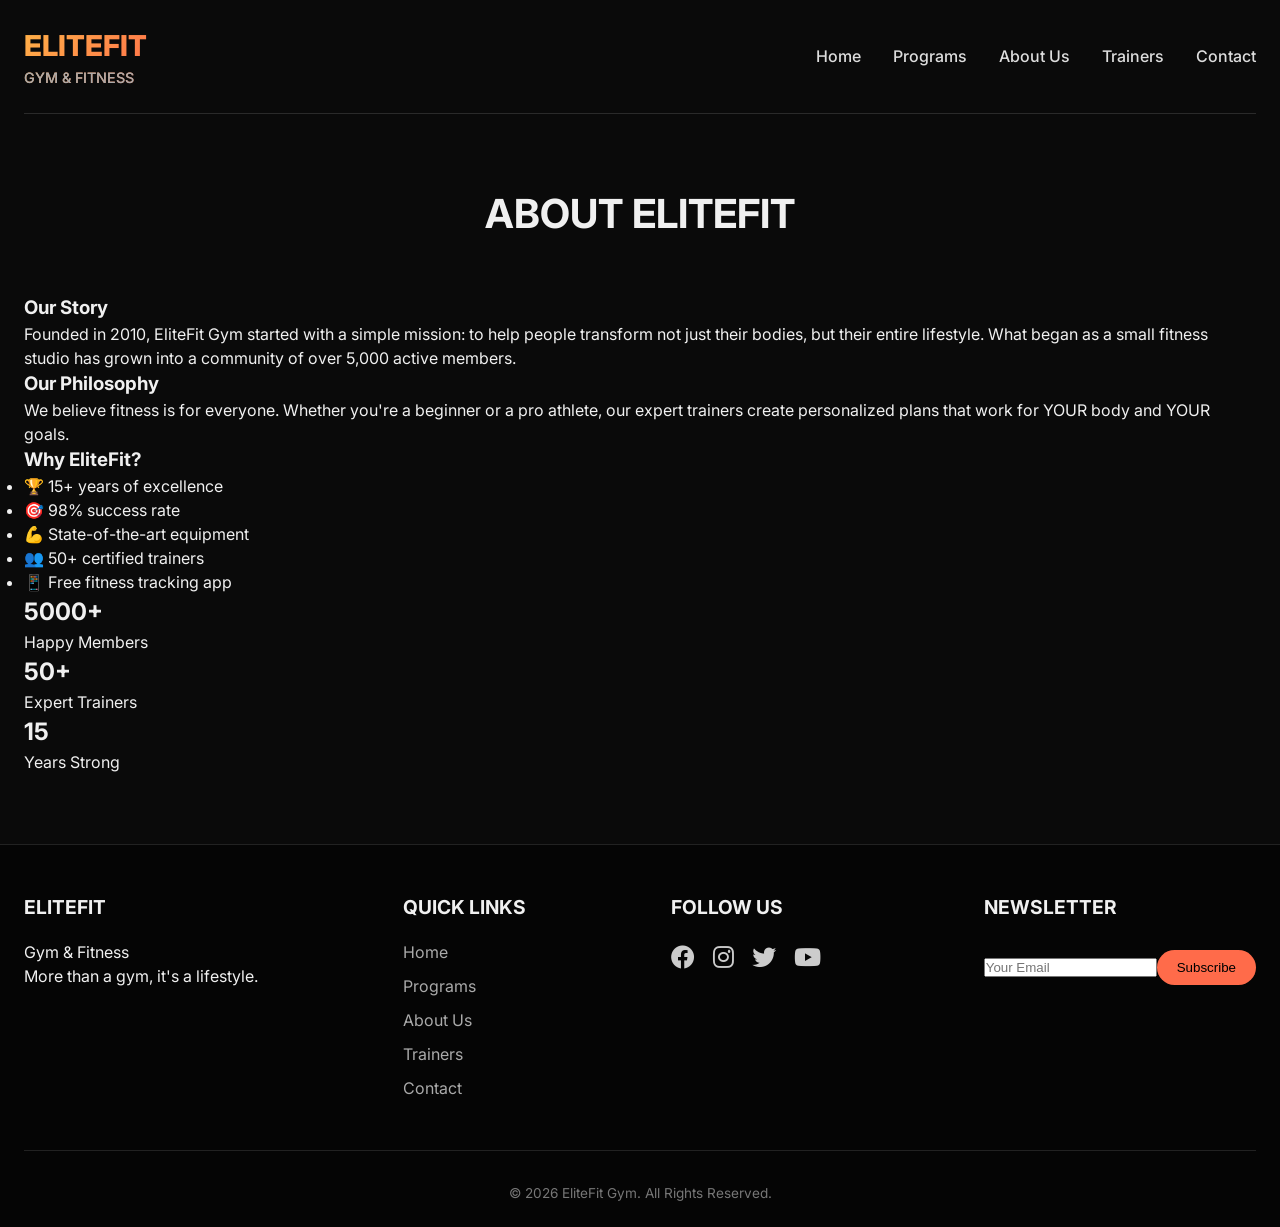
==== about.html @ ea0543e7 "Create about.html" ====
<!DOCTYPE html>
<html lang="en">
<head>
    <meta charset="UTF-8">
    <meta name="viewport" content="width=device-width, initial-scale=1.0">
    <title>EliteFit - About Us</title>
    <link rel="stylesheet" href="css/style.css">
    <link href="https://fonts.googleapis.com/css2?family=Inter:wght@300;400;600;700;800&display=swap" rel="stylesheet">
    <link rel="stylesheet" href="https://cdnjs.cloudflare.com/ajax/libs/font-awesome/6.0.0-beta3/css/all.min.css">
</head>
<body>
    <div class="container">
        <nav class="navbar">
            <div class="logo">ELITEFIT <span>GYM & FITNESS</span></div>
            <div class="nav-links">
                <a href="index.html">Home</a>
                <a href="programs.html">Programs</a>
                <a href="about.html">About Us</a>
                <a href="trainers.html">Trainers</a>
                <a href="contact.html">Contact</a>
            </div>
        </nav>
    </div>

    <section>
        <div class="container">
            <h2 class="section-title">ABOUT ELITEFIT</h2>
            <div class="about-content">
                <div class="about-text">
                    <h3>Our Story</h3>
                    <p>Founded in 2010, EliteFit Gym started with a simple mission: to help people transform not just their bodies, but their entire lifestyle. What began as a small fitness studio has grown into a community of over 5,000 active members.</p>
                    
                    <h3>Our Philosophy</h3>
                    <p>We believe fitness is for everyone. Whether you're a beginner or a pro athlete, our expert trainers create personalized plans that work for YOUR body and YOUR goals.</p>
                    
                    <h3>Why EliteFit?</h3>
                    <ul>
                        <li>🏆 15+ years of excellence</li>
                        <li>🎯 98% success rate</li>
                        <li>💪 State-of-the-art equipment</li>
                        <li>👥 50+ certified trainers</li>
                        <li>📱 Free fitness tracking app</li>
                    </ul>
                </div>
                <div class="about-stats-large">
                    <div class="stat-circle"><h2>5000+</h2><p>Happy Members</p></div>
                    <div class="stat-circle"><h2>50+</h2><p>Expert Trainers</p></div>
                    <div class="stat-circle"><h2>15</h2><p>Years Strong</p></div>
                </div>
            </div>
        </div>
    </section>

    <footer>
        <div class="container">
            <div class="footer-grid">
                <div class="footer-col"><h4>ELITEFIT</h4><p>Gym & Fitness<br>More than a gym, it's a lifestyle.</p></div>
                <div class="footer-col"><h4>QUICK LINKS</h4><a href="index.html">Home</a><a href="programs.html">Programs</a><a href="about.html">About Us</a><a href="trainers.html">Trainers</a><a href="contact.html">Contact</a></div>
                <div class="footer-col"><h4>FOLLOW US</h4><div class="social-icons"><a href="#"><i class="fab fa-facebook"></i></a><a href="#"><i class="fab fa-instagram"></i></a><a href="#"><i class="fab fa-twitter"></i></a><a href="#"><i class="fab fa-youtube"></i></a></div></div>
                <div class="footer-col"><h4>NEWSLETTER</h4><input type="email" placeholder="Your Email"><button class="subscribe-btn">Subscribe</button></div>
            </div>
            <div class="copyright">© 2026 EliteFit Gym. All Rights Reserved.</div>
        </div>
    </footer>
    <script src="js/script.js"></script>
</body>
</html>
---- css/style.css ----
* {
    margin: 0;
    padding: 0;
    box-sizing: border-box;
}

body {
    font-family: 'Inter', sans-serif;
    background-color: #0a0a0a;
    color: #f0f0f0;
    line-height: 1.5;
}

.container {
    max-width: 1280px;
    margin: 0 auto;
    padding: 0 24px;
}

.navbar {
    display: flex;
    justify-content: space-between;
    align-items: center;
    padding: 24px 0;
    border-bottom: 1px solid #2a2a2a;
}

.logo {
    font-size: 1.8rem;
    font-weight: 800;
    background: linear-gradient(135deg, #ffb347, #ff6b4a);
    -webkit-background-clip: text;
    background-clip: text;
    color: transparent;
}

.logo span {
    font-size: 0.9rem;
    font-weight: 500;
    display: block;
    color: #aaa;
    background: none;
    -webkit-background-clip: unset;
    background-clip: unset;
}

.nav-links a {
    color: #ddd;
    margin-left: 28px;
    text-decoration: none;
    font-weight: 500;
    transition: 0.2s;
}

.nav-links a:hover {
    color: #ff7b42;
}

.btn-primary, .btn-secondary {
    display: inline-block;
    padding: 12px 28px;
    border-radius: 40px;
    font-weight: 700;
    text-decoration: none;
    transition: 0.2s;
    text-align: center;
}

.btn-primary {
    background: #ff6b4a;
    color: #0a0a0a;
    border: none;
}

.btn-primary:hover {
    background: #ff5722;
    transform: scale(1.02);
}

.btn-secondary {
    background: transparent;
    color: #ff6b4a;
    border: 2px solid #ff6b4a;
}

.btn-secondary:hover {
    background: #ff6b4a20;
}

.hero {
    display: flex;
    justify-content: space-between;
    align-items: center;
    padding: 60px 0 40px;
    gap: 30px;
    flex-wrap: wrap;
}

.hero-content h1 {
    font-size: 3.2rem;
    line-height: 1.2;
    font-weight: 800;
    margin-bottom: 24px;
}

.hero-content h1 span {
    color: #ff7b42;
}

.hero-stats {
    display: flex;
    gap: 32px;
    margin: 32px 0;
    flex-wrap: wrap;
}

.stat-item h3 {
    font-size: 1.8rem;
    font-weight: 800;
    color: #ff7b42;
}

.hero-image {
    background: #1a1a1a;
    border-radius: 32px;
    padding: 50px;
    text-align: center;
}

.hero-image i {
    font-size: 5rem;
    color: #ff7b42;
}

section {
    padding: 70px 0;
    border-bottom: 1px solid #222;
}

.section-title {
    font-size: 2.5rem;
    font-weight: 700;
    text-align: center;
    margin-bottom: 50px;
}

.cards-grid {
    display: flex;
    flex-wrap: wrap;
    gap: 30px;
    justify-content: center;
}

.card {
    background: #111;
    border-radius: 24px;
    padding: 30px 24px;
    text-align: center;
    flex: 1 1 240px;
    border: 1px solid #2c2c2c;
}

.card i {
    font-size: 2.8rem;
    color: #ff7b42;
    margin-bottom: 20px;
}

.trainer-grid {
    display: flex;
    flex-wrap: wrap;
    gap: 30px;
    justify-content: center;
}

.trainer-card {
    background: #111;
    border-radius: 28px;
    padding: 20px;
    text-align: center;
    width: 220px;
    border: 1px solid #2a2a2a;
}

.trainer-img {
    width: 120px;
    height: 120px;
    background: #ff7b4233;
    border-radius: 50%;
    margin: 0 auto 16px;
    display: flex;
    align-items: center;
    justify-content: center;
}

.trainer-img i {
    font-size: 3rem;
    color: #ff7b42;
}

.testimonial-grid {
    display: flex;
    flex-wrap: wrap;
    gap: 24px;
    justify-content: center;
}

.testimonial {
    background: #111;
    padding: 28px;
    border-radius: 28px;
    max-width: 320px;
    border-left: 4px solid #ff7b42;
}

.program-badges {
    display: flex;
    flex-wrap: wrap;
    justify-content: center;
    gap: 16px;
}

.badge {
    background: #1e1e1e;
    padding: 12px 28px;
    border-radius: 60px;
    font-weight: 600;
    font-size: 1rem;
}

.app-section {
    background: linear-gradient(145deg, #111, #0a0a0a);
    border-radius: 48px;
    padding: 48px;
    text-align: center;
}

.app-features {
    display: flex;
    justify-content: center;
    gap: 24px;
    flex-wrap: wrap;
    margin: 20px 0;
}

.app-buttons {
    display: flex;
    justify-content: center;
    gap: 20px;
    margin-top: 24px;
    flex-wrap: wrap;
}

.app-btn {
    background: #222;
    padding: 12px 28px;
    border-radius: 40px;
    display: inline-flex;
    align-items: center;
    gap: 12px;
    color: white;
    text-decoration: none;
}

.contact-form {
    max-width: 700px;
    margin: 0 auto;
    background: #111;
    padding: 36px;
    border-radius: 32px;
}

.contact-form input, .contact-form select, .contact-form textarea {
    width: 100%;
    padding: 14px 18px;
    background: #1e1e1e;
    border: 1px solid #333;
    border-radius: 28px;
    color: white;
    font-family: inherit;
    margin-bottom: 20px;
}

.contact-form button {
    background: #ff6b4a;
    border: none;
    width: 100%;
    padding: 14px;
    font-weight: bold;
    font-size: 1rem;
    border-radius: 40px;
    cursor: pointer;
}

footer {
    padding: 48px 0 24px;
    background: #050505;
}

.footer-grid {
    display: flex;
    flex-wrap: wrap;
    justify-content: space-between;
    gap: 40px;
    margin-bottom: 40px;
}

.footer-col h4 {
    margin-bottom: 18px;
    font-size: 1.2rem;
}

.footer-col a {
    display: block;
    color: #aaa;
    text-decoration: none;
    margin-bottom: 10px;
}

.social-icons a {
    display: inline-block;
    margin-right: 18px;
    font-size: 1.5rem;
    color: #ccc;
}

.subscribe-btn {
    background: #ff6b4a;
    border: none;
    padding: 10px 20px;
    border-radius: 40px;
    margin-top: 10px;
    cursor: pointer;
}

.copyright {
    text-align: center;
    padding-top: 32px;
    border-top: 1px solid #222;
    font-size: 0.85rem;
    color: #777;
}

@media (max-width: 768px) {
    .navbar {
        flex-direction: column;
        gap: 16px;
    }
    .hero-content h1 {
        font-size: 2.2rem;
    }
    .section-title {
        font-size: 1.9rem;
    }
}
/* ===== MOBILE FRIENDLY (2 COLUMNS ON PHONE) ===== */
@media (max-width: 768px) {
  /* 1. Stats ek line mein */
  .hero-stats {
    display: flex;
    flex-wrap: wrap;
    justify-content: space-between;
    gap: 8px;
  }
  
  .stat-item {
    flex: 1;
    min-width: 70px;
    text-align: center;
  }
  
  .stat-item h3 {
    font-size: 1.2rem;
  }
  
  .stat-item p {
    font-size: 0.65rem;
  }
  
  /* 2. Cards, Trainers, Testimonials → 2 per line */
  .cards-grid,
  .trainer-grid,
  .testimonial-grid {
    display: grid;
    grid-template-columns: repeat(2, 1fr);
    gap: 16px;
  }
  
  .card, .trainer-card, .testimonial {
    padding: 16px 12px;
  }
  
  /* 3. App features 2 per line */
  .app-features {
    display: grid;
    grid-template-columns: repeat(2, 1fr);
    gap: 12px;
  }
  
  /* 4. Footer 2 columns */
  .footer-grid {
    display: grid;
    grid-template-columns: repeat(2, 1fr);
    gap: 24px;
  }
  
  /* 5. Hero heading chota */
  .hero-content h1 {
    font-size: 1.8rem;
  }
  
  /* 6. Badges wrap properly */
  .program-badges {
    display: flex;
    flex-wrap: wrap;
    justify-content: center;
    gap: 8px;
  }
  
  .badge {
    font-size: 0.75rem;
    padding: 6px 12px;
  }
  
  /* 7. Navbar mobile friendly */
  .navbar {
    flex-direction: column;
    gap: 12px;
    text-align: center;
  }
  
  .nav-links {
    display: flex;
    flex-wrap: wrap;
    justify-content: center;
    gap: 16px;
  }
  
  .nav-links a {
    margin-left: 0;
    font-size: 0.9rem;
  }
}
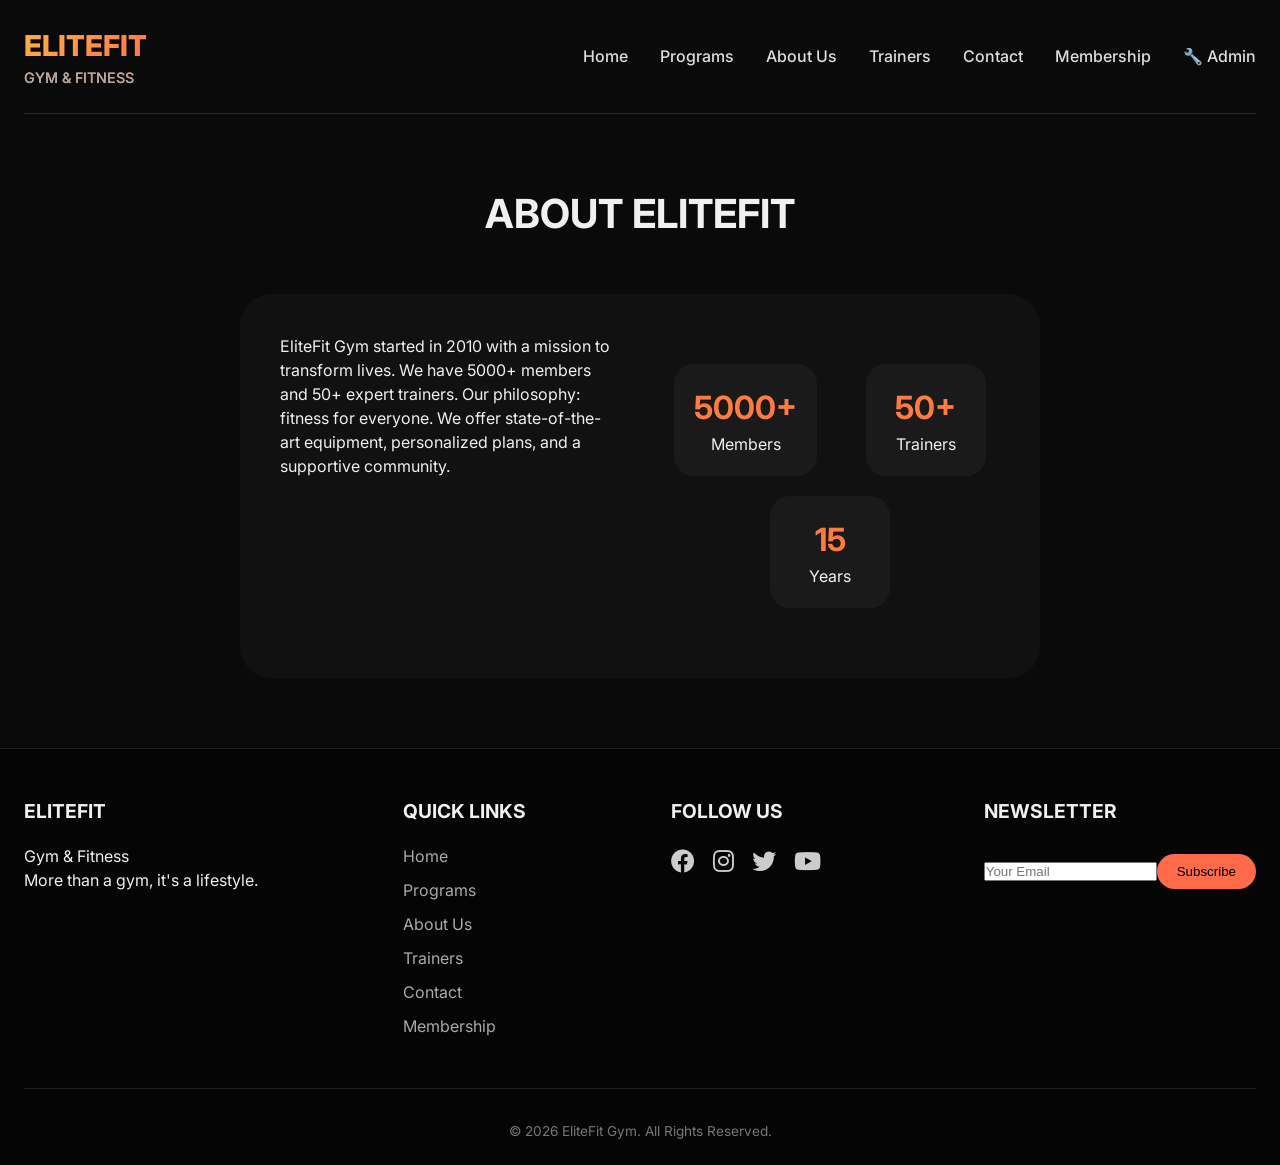
==== commit 526db0eb: "Update about.html" ====
--- a/about.html
+++ b/about.html
@@ -7,6 +7,13 @@
     <link rel="stylesheet" href="css/style.css">
     <link href="https://fonts.googleapis.com/css2?family=Inter:wght@300;400;600;700;800&display=swap" rel="stylesheet">
     <link rel="stylesheet" href="https://cdnjs.cloudflare.com/ajax/libs/font-awesome/6.0.0-beta3/css/all.min.css">
+    <style>
+        .about-content { max-width: 800px; margin: 0 auto; background: #111; padding: 40px; border-radius: 32px; }
+        .about-content h3 { color: #ff7b42; margin-top: 25px; }
+        .stats-grid { display: flex; justify-content: space-around; margin: 30px 0; flex-wrap: wrap; gap: 20px; }
+        .stat-circle { text-align: center; background: #1a1a1a; padding: 20px; border-radius: 20px; min-width: 120px; }
+        .stat-circle h2 { color: #ff7b42; font-size: 2rem; }
+    </style>
 </head>
 <body>
     <div class="container">
@@ -18,6 +25,8 @@
                 <a href="about.html">About Us</a>
                 <a href="trainers.html">Trainers</a>
                 <a href="contact.html">Contact</a>
+                <a href="membership.html">Membership</a>
+                <a href="admin.html">🔧 Admin</a>
             </div>
         </nav>
     </div>
@@ -26,26 +35,11 @@
         <div class="container">
             <h2 class="section-title">ABOUT ELITEFIT</h2>
             <div class="about-content">
-                <div class="about-text">
-                    <h3>Our Story</h3>
-                    <p>Founded in 2010, EliteFit Gym started with a simple mission: to help people transform not just their bodies, but their entire lifestyle. What began as a small fitness studio has grown into a community of over 5,000 active members.</p>
-                    
-                    <h3>Our Philosophy</h3>
-                    <p>We believe fitness is for everyone. Whether you're a beginner or a pro athlete, our expert trainers create personalized plans that work for YOUR body and YOUR goals.</p>
-                    
-                    <h3>Why EliteFit?</h3>
-                    <ul>
-                        <li>🏆 15+ years of excellence</li>
-                        <li>🎯 98% success rate</li>
-                        <li>💪 State-of-the-art equipment</li>
-                        <li>👥 50+ certified trainers</li>
-                        <li>📱 Free fitness tracking app</li>
-                    </ul>
-                </div>
-                <div class="about-stats-large">
-                    <div class="stat-circle"><h2>5000+</h2><p>Happy Members</p></div>
-                    <div class="stat-circle"><h2>50+</h2><p>Expert Trainers</p></div>
-                    <div class="stat-circle"><h2>15</h2><p>Years Strong</p></div>
+                <p id="aboutText">Loading...</p>
+                <div class="stats-grid">
+                    <div class="stat-circle"><h2>5000+</h2><p>Members</p></div>
+                    <div class="stat-circle"><h2>50+</h2><p>Trainers</p></div>
+                    <div class="stat-circle"><h2>15</h2><p>Years</p></div>
                 </div>
             </div>
         </div>
@@ -55,13 +49,23 @@
         <div class="container">
             <div class="footer-grid">
                 <div class="footer-col"><h4>ELITEFIT</h4><p>Gym & Fitness<br>More than a gym, it's a lifestyle.</p></div>
-                <div class="footer-col"><h4>QUICK LINKS</h4><a href="index.html">Home</a><a href="programs.html">Programs</a><a href="about.html">About Us</a><a href="trainers.html">Trainers</a><a href="contact.html">Contact</a></div>
+                <div class="footer-col"><h4>QUICK LINKS</h4><a href="index.html">Home</a><a href="programs.html">Programs</a><a href="about.html">About Us</a><a href="trainers.html">Trainers</a><a href="contact.html">Contact</a><a href="membership.html">Membership</a></div>
                 <div class="footer-col"><h4>FOLLOW US</h4><div class="social-icons"><a href="#"><i class="fab fa-facebook"></i></a><a href="#"><i class="fab fa-instagram"></i></a><a href="#"><i class="fab fa-twitter"></i></a><a href="#"><i class="fab fa-youtube"></i></a></div></div>
                 <div class="footer-col"><h4>NEWSLETTER</h4><input type="email" placeholder="Your Email"><button class="subscribe-btn">Subscribe</button></div>
             </div>
             <div class="copyright">© 2026 EliteFit Gym. All Rights Reserved.</div>
         </div>
     </footer>
+
+    <script>
+        function loadAboutText() {
+            const defaultAbout = "EliteFit Gym started in 2010 with a mission to transform lives. We have 5000+ members and 50+ expert trainers. Our philosophy: fitness for everyone. We offer state-of-the-art equipment, personalized plans, and a supportive community.";
+            let saved = localStorage.getItem("elitefit_about_text");
+            let aboutText = saved ? saved : defaultAbout;
+            document.getElementById("aboutText").innerHTML = aboutText;
+        }
+        loadAboutText();
+    </script>
     <script src="js/script.js"></script>
 </body>
 </html>
--- a/css/style.css
+++ b/css/style.css
@@ -441,3 +441,133 @@
     font-size: 0.9rem;
   }
 }
+/* ===== NEW PAGE STYLES (Programs, About, Trainers, Contact) ===== */
+.programs-detail-grid, .trainers-detail-grid {
+    display: grid;
+    grid-template-columns: repeat(auto-fit, minmax(300px, 1fr));
+    gap: 30px;
+    margin-top: 30px;
+}
+
+.program-card, .trainer-detail-card {
+    background: #111;
+    border-radius: 24px;
+    padding: 24px;
+    border: 1px solid #2a2a2a;
+    transition: 0.3s;
+}
+
+.program-card:hover, .trainer-detail-card:hover {
+    transform: translateY(-5px);
+    border-color: #ff7b42;
+}
+
+.program-card i, .trainer-detail-card i {
+    font-size: 2.5rem;
+    color: #ff7b42;
+    margin-bottom: 16px;
+}
+
+.program-card ul, .trainer-detail-card ul {
+    margin-top: 12px;
+    padding-left: 20px;
+    color: #aaa;
+}
+
+.program-card li, .trainer-detail-card li {
+    margin: 6px 0;
+}
+
+/* About page */
+.about-content {
+    display: grid;
+    grid-template-columns: 1fr 1fr;
+    gap: 40px;
+    background: #111;
+    border-radius: 32px;
+    padding: 40px;
+}
+
+.about-text h3 {
+    color: #ff7b42;
+    margin: 20px 0 10px;
+}
+
+.about-text ul {
+    margin-top: 15px;
+    padding-left: 20px;
+}
+
+.about-text li {
+    margin: 10px 0;
+    list-style: none;
+}
+
+.about-stats-large {
+    display: flex;
+    flex-direction: column;
+    gap: 25px;
+    justify-content: center;
+}
+
+.stat-circle {
+    text-align: center;
+    background: #1a1a1a;
+    padding: 20px;
+    border-radius: 20px;
+}
+
+.stat-circle h2 {
+    font-size: 2rem;
+    color: #ff7b42;
+}
+
+/* Contact page grid */
+.contact-grid {
+    display: grid;
+    grid-template-columns: 1fr 1fr;
+    gap: 40px;
+}
+
+.contact-info {
+    background: #111;
+    padding: 30px;
+    border-radius: 28px;
+}
+
+.contact-info h3 {
+    color: #ff7b42;
+    margin: 20px 0 8px;
+}
+
+.contact-info h3:first-child {
+    margin-top: 0;
+}
+
+.social-icons-large {
+    margin-top: 25px;
+}
+
+.social-icons-large a {
+    display: inline-block;
+    font-size: 1.8rem;
+    color: #ff7b42;
+    margin-right: 20px;
+}
+
+.contact-form-large {
+    background: #111;
+    padding: 30px;
+    border-radius: 28px;
+}
+
+/* Mobile responsive for new pages */
+@media (max-width: 768px) {
+    .about-content, .contact-grid {
+        grid-template-columns: 1fr;
+    }
+    
+    .programs-detail-grid, .trainers-detail-grid {
+        grid-template-columns: 1fr;
+    }
+}
